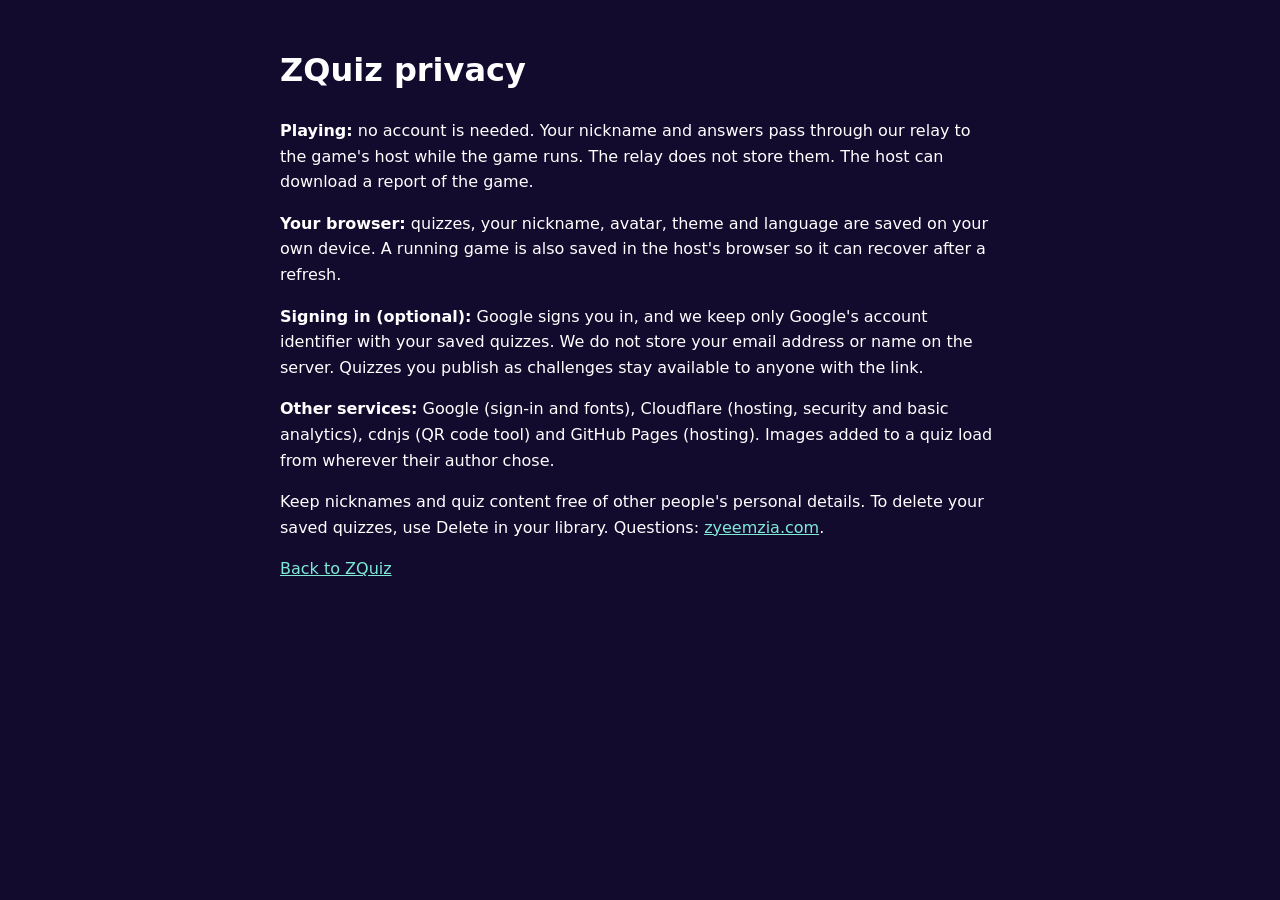
==== privacy.html @ 0fa4c9bb "Add languages, host recovery, accounts and safe challenges" ====
<!doctype html><html lang="en"><head><meta charset="utf-8"><meta name="viewport" content="width=device-width,initial-scale=1"><title>ZQuiz Privacy</title><style>body{font:16px/1.6 system-ui,sans-serif;max-width:720px;margin:0 auto;padding:24px 16px;background:#120b2e;color:#fff}a{color:#7fe9d6}</style></head><body>
<h1>ZQuiz privacy</h1>
<p><b>Playing:</b> no account is needed. Your nickname and answers pass through our relay to the game's host while the game runs. The relay does not store them. The host can download a report of the game.</p>
<p><b>Your browser:</b> quizzes, your nickname, avatar, theme and language are saved on your own device. A running game is also saved in the host's browser so it can recover after a refresh.</p>
<p><b>Signing in (optional):</b> Google signs you in, and we keep only Google's account identifier with your saved quizzes. We do not store your email address or name on the server. Quizzes you publish as challenges stay available to anyone with the link.</p>
<p><b>Other services:</b> Google (sign-in and fonts), Cloudflare (hosting, security and basic analytics), cdnjs (QR code tool) and GitHub Pages (hosting). Images added to a quiz load from wherever their author chose.</p>
<p>Keep nicknames and quiz content free of other people's personal details. To delete your saved quizzes, use Delete in your library. Questions: <a href="https://zyeemzia.com">zyeemzia.com</a>.</p>
<p><a href="./">Back to ZQuiz</a></p></body></html>
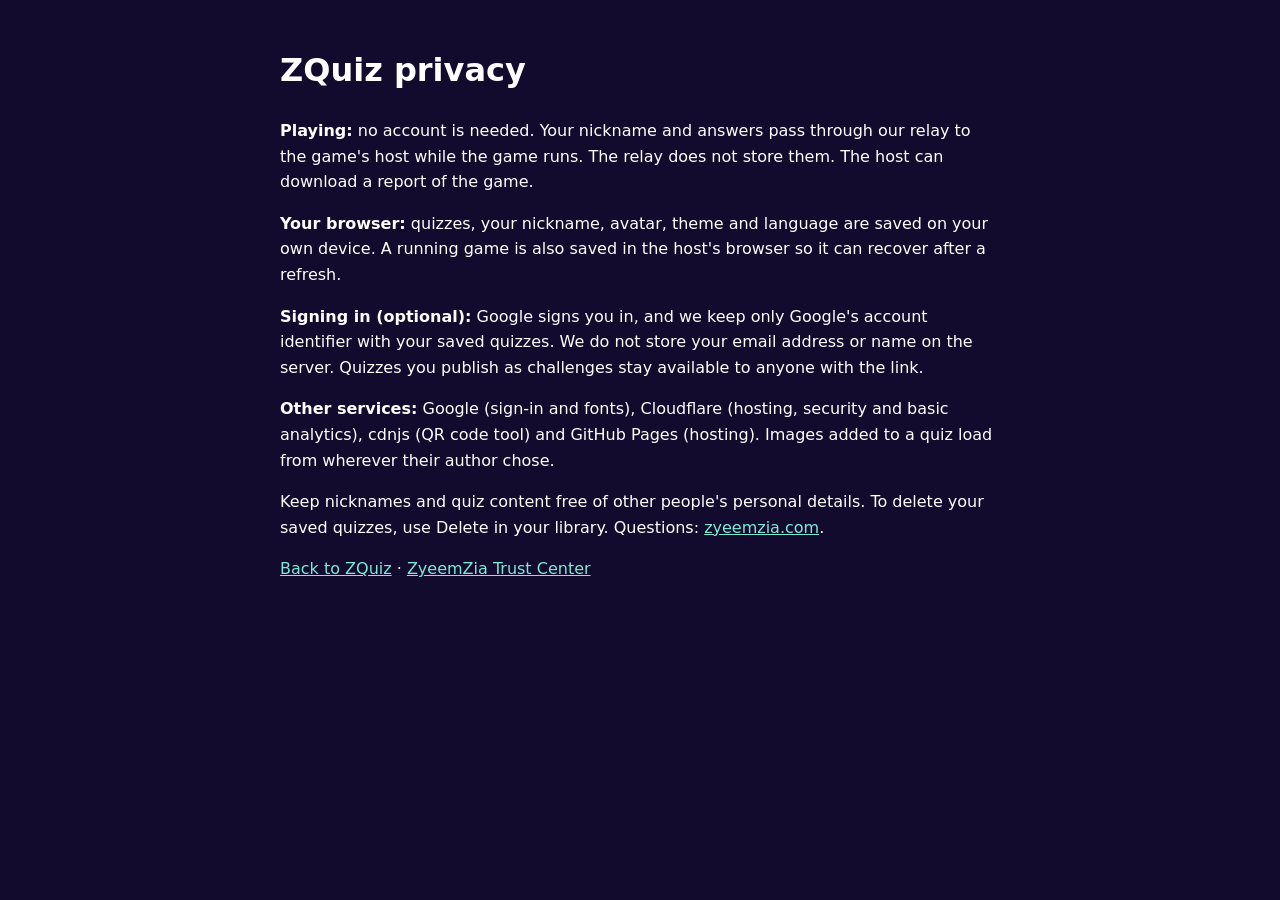
==== commit 25c51ffb: "Privacy: link the ZyeemZia Trust Center ZQuiz was the only site with no route to the Trust Center. M" ====
--- a/privacy.html
+++ b/privacy.html
@@ -5,4 +5,4 @@
 <p><b>Signing in (optional):</b> Google signs you in, and we keep only Google's account identifier with your saved quizzes. We do not store your email address or name on the server. Quizzes you publish as challenges stay available to anyone with the link.</p>
 <p><b>Other services:</b> Google (sign-in and fonts), Cloudflare (hosting, security and basic analytics), cdnjs (QR code tool) and GitHub Pages (hosting). Images added to a quiz load from wherever their author chose.</p>
 <p>Keep nicknames and quiz content free of other people's personal details. To delete your saved quizzes, use Delete in your library. Questions: <a href="https://zyeemzia.com">zyeemzia.com</a>.</p>
-<p><a href="./">Back to ZQuiz</a></p></body></html>
+<p><a href="./">Back to ZQuiz</a> · <a href="https://policy.zyeemzia.com/">ZyeemZia Trust Center</a></p></body></html>
